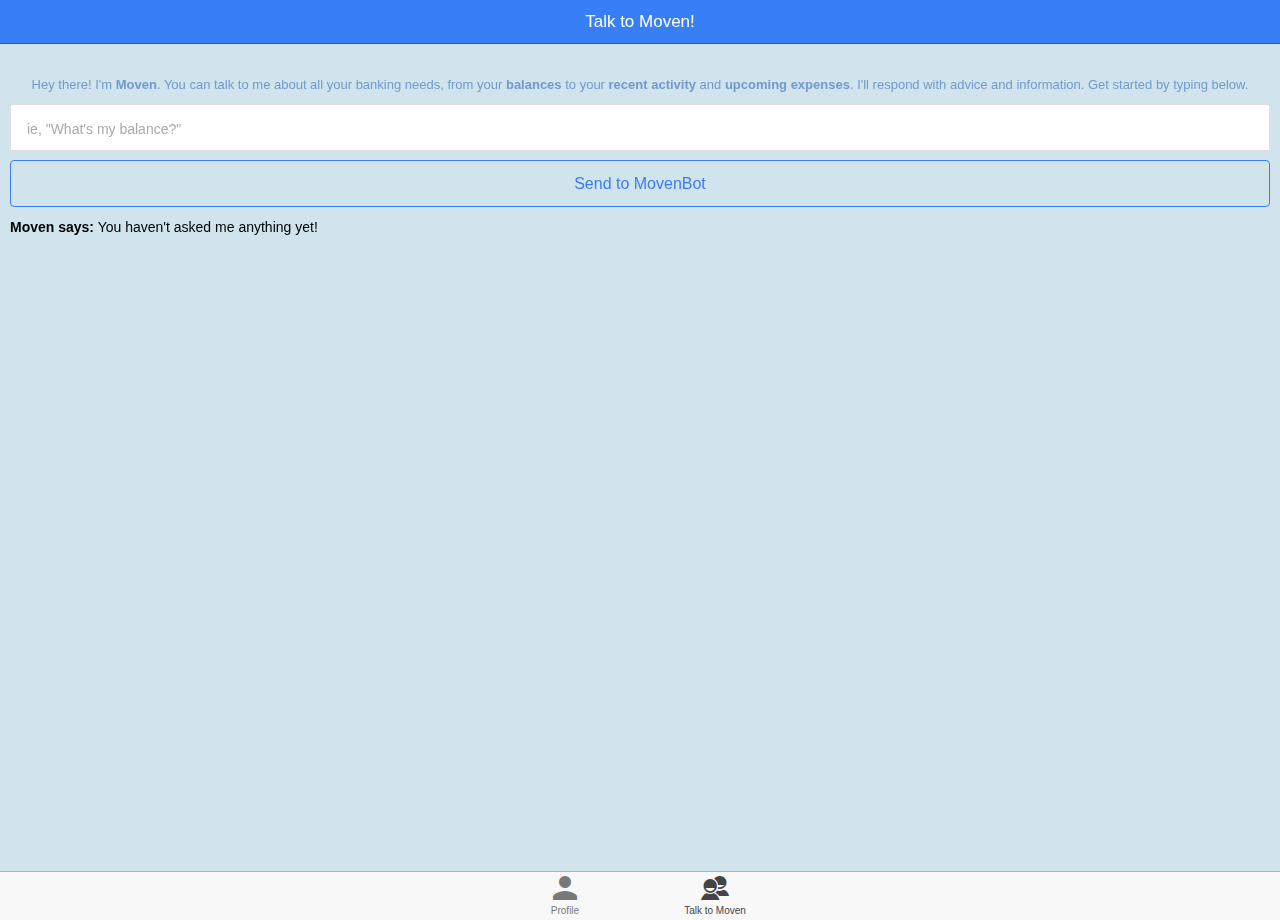
==== myApp/www/index.html @ f12f3445 "backed up all my files" ====
<!DOCTYPE html>
<html>
  <head>
    <meta charset="utf-8">
    <meta name="viewport" content="initial-scale=1, maximum-scale=1, user-scalable=no, width=device-width">
    <title></title>

    <link rel="stylesheet" href="fonts/montserrat/css/fonts.css">
    
    <script src="lib/ionic/js/ionic.bundle.js"></script>

    <!-- cordova script (this will be a 404 during development) -->
    <script src="cordova.js"></script>

    <!-- IF using Sass (run gulp sass first), then uncomment below and remove the CSS includes above
    <link href="css/ionic.app.css" rel="stylesheet">
    -->

    
    <link href="css/ionic.app.css" rel="stylesheet">
    

    <style type="text/css">
      .platform-ios .manual-ios-statusbar-padding{
        padding-top:20px;
      }
      .manual-remove-top-padding{
        padding-top:0px; 
      }
      .manual-remove-top-padding .scroll{
        padding-top:0px !important;
      }
      ion-list.manual-list-fullwidth div.list, .list.card.manual-card-fullwidth {
        margin-left:-10px;
        margin-right:-10px;
      }
      ion-list.manual-list-fullwidth div.list > .item, .list.card.manual-card-fullwidth > .item {
        border-radius:0px;
        border-left:0px;
        border-right: 0px;
      }
    </style>

    <script src="js/app.js"></script>
    <script src="js/controllers.js"></script>
    <script src="js/routes.js"></script>
    <script src="js/services.js"></script>
    <script src="js/directives.js"></script>

    <!-- Only required for Tab projects w/ pages in multiple tabs 
    <script src="lib/ionicuirouter/ionicUIRouter.js"></script>
    -->
    ionic.Platform.ready(function(){
    console.log('platform ready');
    });
    alert('test');
  </head>
  <body ng-app="app" animation="slide-left-right-ios7">
  <div>
    <div>
        <ion-nav-bar class="bar-positive">
            <ion-nav-back-button class="button-icon icon ion-ios-arrow-back">Back</ion-nav-back-button>
        </ion-nav-bar>
        <ion-nav-view></ion-nav-view>
    </div>
</div>
  </body>
</html>
---- myApp/www/fonts/montserrat/css/fonts.css ----
@font-face {
  font-family: 'Montserrat';
  font-weight: 400;
  font-style: normal;
  src: local('Montserrat-Regular'),
       local('Montserrat-regular'),
       url('../fonts/Montserrat-regular/Montserrat-regular.woff2') format('woff2'),
       url('../fonts/Montserrat-regular/Montserrat-regular.woff') format('woff'),
       url('../fonts/Montserrat-regular/Montserrat-regular.ttf') format('truetype');
}

@font-face {
  font-family: 'Montserrat';
  font-weight: 700;
  font-style: normal;
  src: local('Montserrat-Bold'),
       local('Montserrat-700'),
       url('../fonts/Montserrat-700/Montserrat-700.woff2') format('woff2'),
       url('../fonts/Montserrat-700/Montserrat-700.woff') format('woff'),
       url('../fonts/Montserrat-700/Montserrat-700.ttf') format('truetype');
}
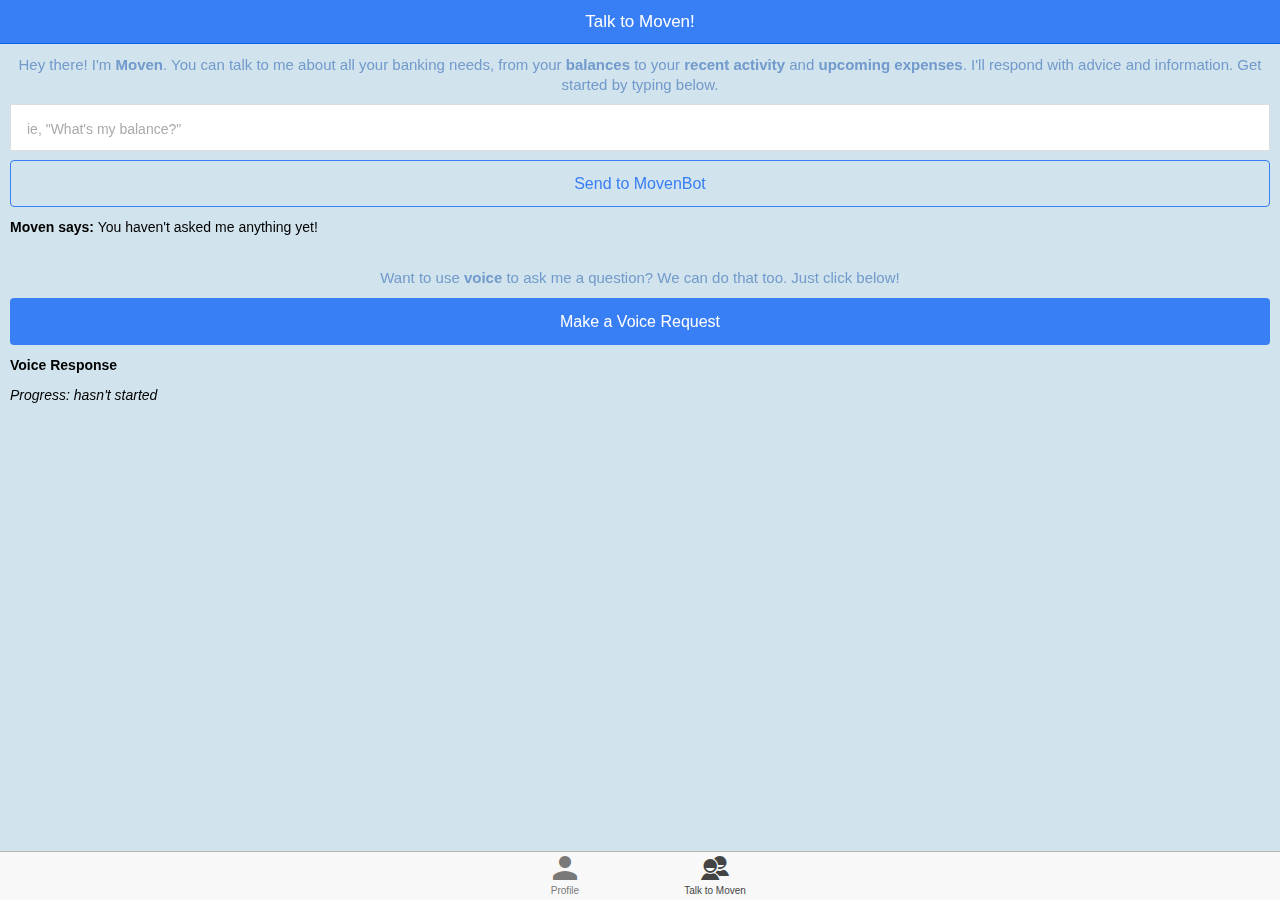
==== commit 2883bd5e: "made requesting voice and text seamless, clears form on submit" ====
--- a/myApp/www/index.html
+++ b/myApp/www/index.html
@@ -6,7 +6,7 @@
     <title></title>
 
     <link rel="stylesheet" href="fonts/montserrat/css/fonts.css">
-    
+
     <script src="lib/ionic/js/ionic.bundle.js"></script>
 
     <!-- cordova script (this will be a 404 during development) -->
@@ -16,16 +16,16 @@
     <link href="css/ionic.app.css" rel="stylesheet">
     -->
 
-    
+
     <link href="css/ionic.app.css" rel="stylesheet">
-    
+
 
     <style type="text/css">
       .platform-ios .manual-ios-statusbar-padding{
         padding-top:20px;
       }
       .manual-remove-top-padding{
-        padding-top:0px; 
+        padding-top:0px;
       }
       .manual-remove-top-padding .scroll{
         padding-top:0px !important;
@@ -47,13 +47,9 @@
     <script src="js/services.js"></script>
     <script src="js/directives.js"></script>
 
-    <!-- Only required for Tab projects w/ pages in multiple tabs 
+    <!-- Only required for Tab projects w/ pages in multiple tabs
     <script src="lib/ionicuirouter/ionicUIRouter.js"></script>
     -->
-    ionic.Platform.ready(function(){
-    console.log('platform ready');
-    });
-    alert('test');
   </head>
   <body ng-app="app" animation="slide-left-right-ios7">
   <div>
